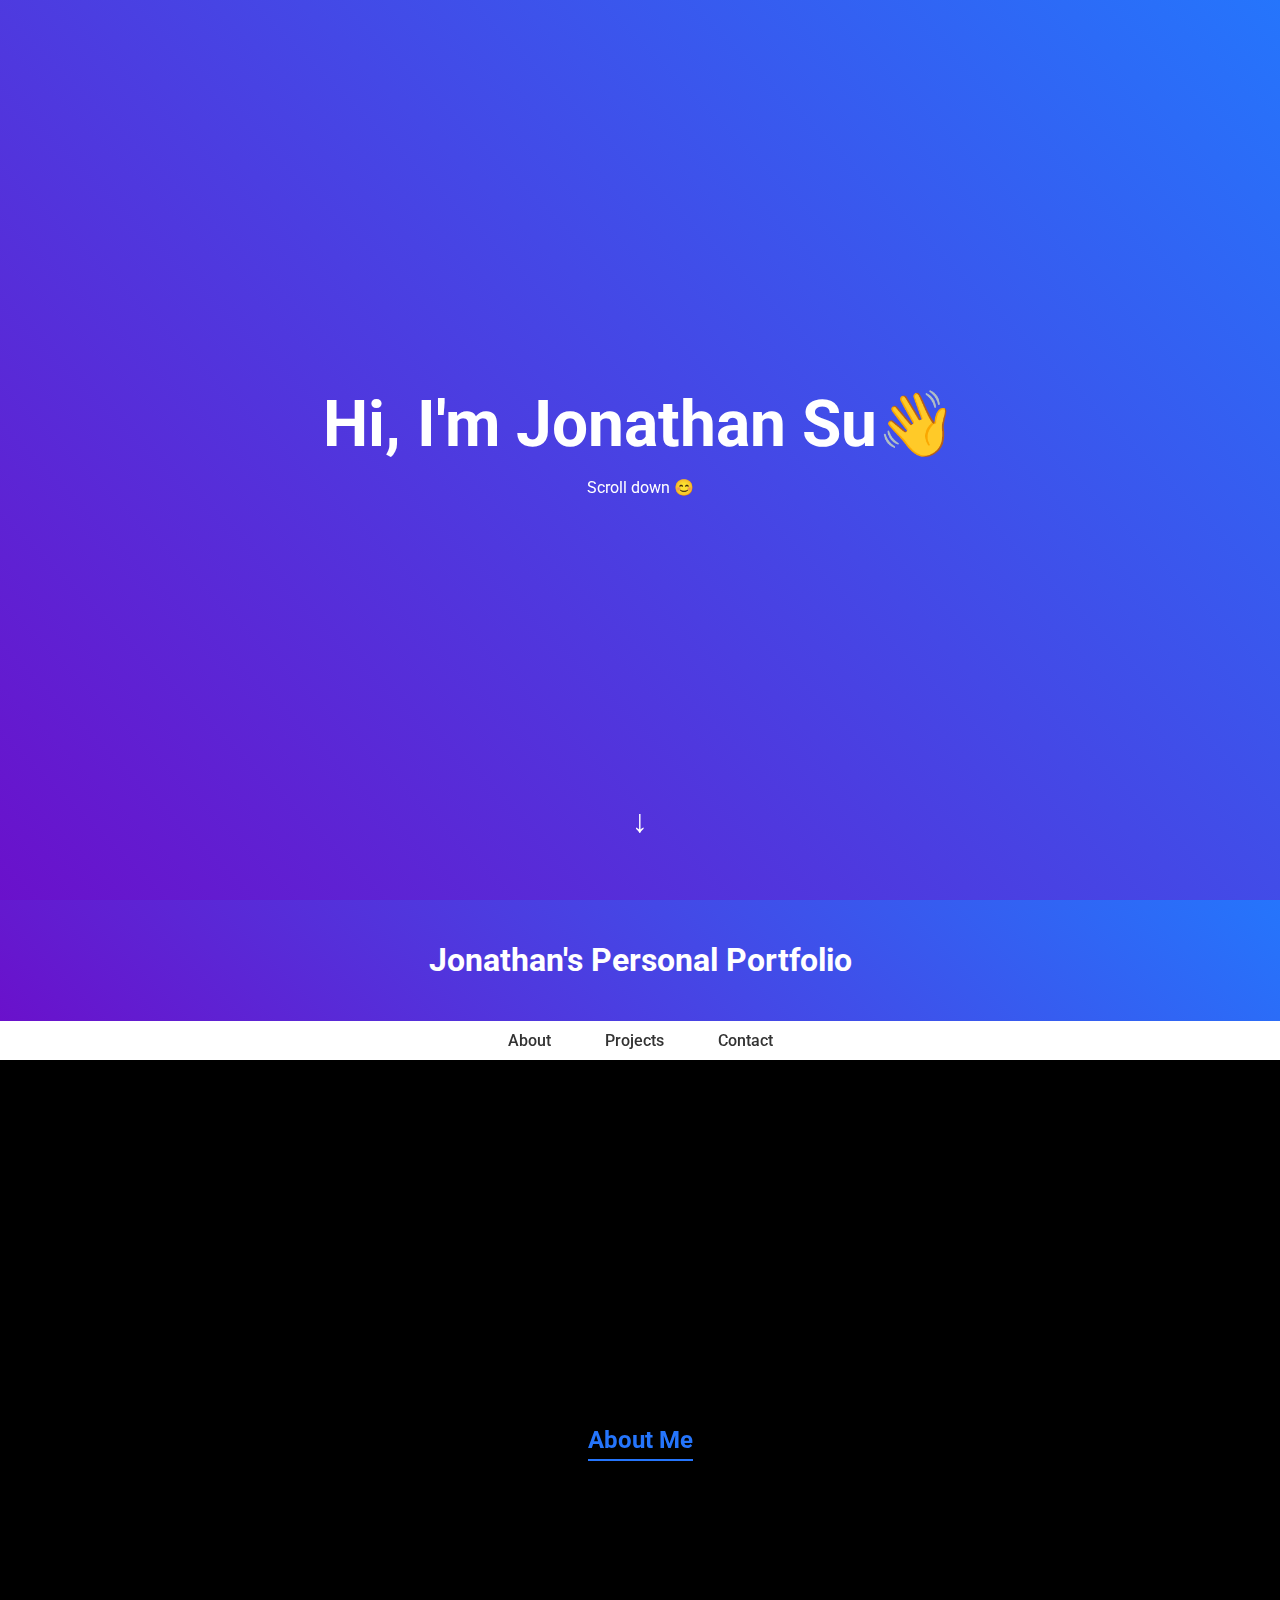
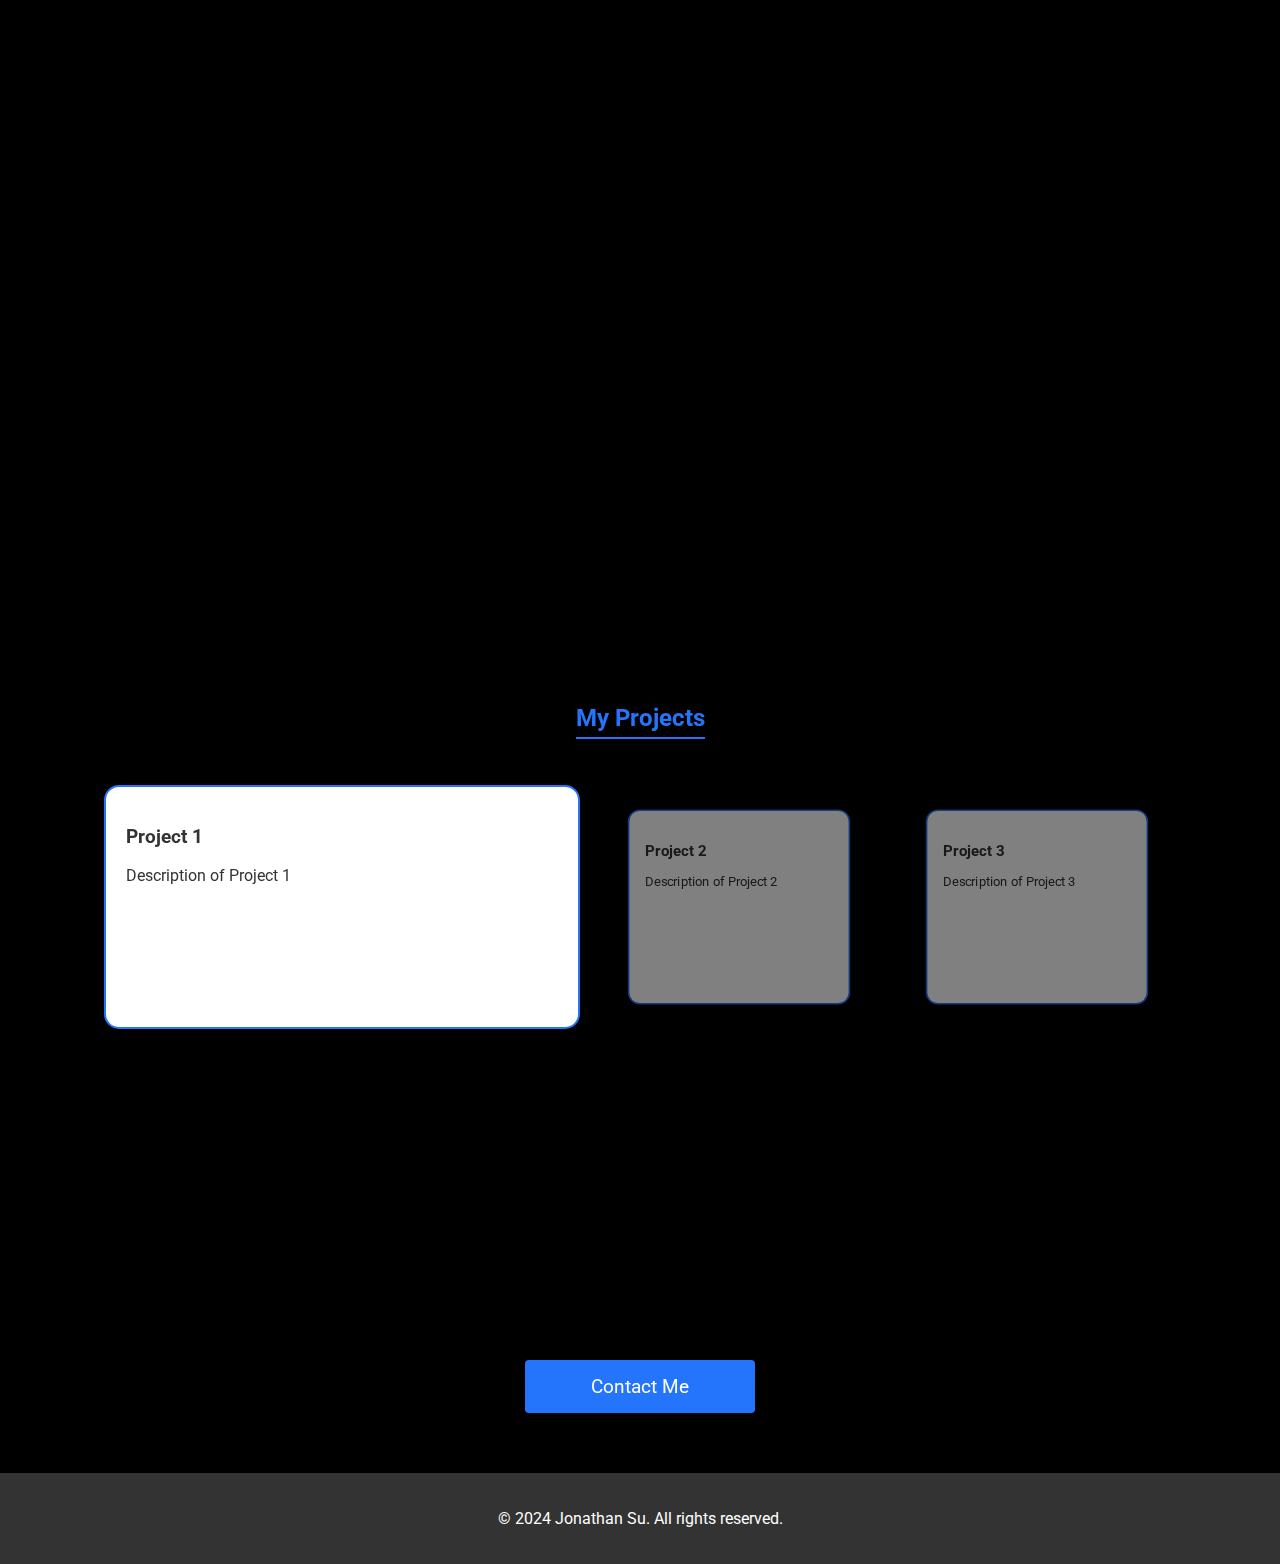
==== index.html @ 25c31d77 "Gave up on creating the holographic swiping effect, instead it now works when the mouse hovers over " ====
<!DOCTYPE html>
<html lang="en">
<head>
    <meta charset="UTF-8">
    <meta name="viewport" content="width=device-width, initial-scale=1.0">
    <title>My Personal Portfolio</title>
    <link href="https://fonts.googleapis.com/css2?family=Roboto:wght@400;700&display=swap" rel="stylesheet">
    <style>
        body {
            font-family: 'Roboto', sans-serif;
            margin: 0;
            padding: 0;
            color: #333;
            background-color: #000;
            overflow-x: hidden;
            scroll-behavior: smooth;
            height: 200vh;
        }

        header {
            background: linear-gradient(45deg, #6a11cb, #2575fc);
            color: #fff;
            padding: 20px;
            text-align: center;
            position: sticky;
            top: 0;
            z-index: 1000;
        }

        nav {
            background-color: #fff;
            box-shadow: 0 4px 8px rgba(0, 0, 0, 0.1);
            padding: 10px 0;
            text-align: center;
            position: sticky;
            top: 0;
            z-index: 999;
        }

        nav a {
            color: #333;
            text-decoration: none;
            padding: 10px 15px;
            margin: 0 10px;
            font-weight: 500;
        }

        nav a:hover {
            color: #2575fc;
            border-bottom: 2px solid #2575fc;
        }

        main {
            padding: 20px;
            max-width: 1200px;
            margin: 0 auto;
        }

        section {
            margin-bottom: 40px;
        }

        h2 {
            color: #2575fc;
            border-bottom: 2px solid #2575fc;
            display: inline-block;
            padding-bottom: 5px;
            animation: titleEffect 1s ease-in-out;
        }

        @keyframes titleEffect {
            0% { color: #fff; border-bottom-color: #fff; }
            100% { color: #2575fc; border-bottom-color: #2575fc; }
        }

        .projects {
            overflow: hidden;
            position: relative;
            display: flex;
            justify-content: center;
        }

        .projects ul {
            list-style: none;
            padding: 0;
            display: flex;
            transition: transform 0.5s ease;
            will-change: transform;
            position: relative;
            justify-content: flex-start;
        }

        .projects li {
            background-color: #fff;
            box-shadow: 0 4px 8px rgba(0, 0, 0, 0.1);
            margin: 10px;
            padding: 20px;
            border-radius: 15px;
            border: 2px solid #2575fc;
            transition: transform 0.5s ease, opacity 0.5s ease;
            flex: 0 1 calc(33.33% - 20px);
            opacity: 0.5;
            transform: scale(0.8);
            width: 300px;
            height: 200px;
        }

        .projects li.active {
            flex: 0 1 calc(60% - 20px);
            transform: scale(1.0);
            opacity: 1;
        }

        footer {
            background-color: #333;
            color: #fff;
            padding: 20px;
            text-align: center;
            position: relative;
        }

        .hero {
            height: 100vh;
            display: flex;
            justify-content: center;
            align-items: center;
            background: linear-gradient(45deg, #6a11cb, #2575fc);
            color: #fff;
            text-align: center;
            position: relative;
            overflow: hidden;
        }

        .hero h1 {
            font-size: 4em;
            margin: 0;
            color: #fff;
            position: relative;
            transition: opacity 0.5s;
        }

        .hero h1 span {
            display: inline-block;
            animation: wave 2s ease-in-out;
        }

        @keyframes wave {
            0%, 100% { transform: rotate(0deg); }
            25% { transform: rotate(20deg); }
            50% { transform: rotate(-10deg); }
            75% { transform: rotate(20deg); }
        }

        .scroll-down {
            position: absolute;
            bottom: 60px;
            left: 50%;
            transform: translateX(-50%);
            font-size: 2em;
            animation: bounce 2s infinite, fadeText 10s infinite;
            z-index: 1001;
        }

        @keyframes bounce {
            0%, 20%, 50%, 80%, 100% { transform: translateY(0); }
            40% { transform: translateY(-40px); }
            60% { transform: translateY(-20px); }
        }

        @keyframes fadeText {
            0%, 100% { opacity: 1; }
            50% { opacity: 0; }
        }

        .starry-background {
            position: fixed;
            top: 0;
            left: 0;
            width: 200%;
            height: 200%;
            background: url('https://www.solarsystemscope.com/textures/download/8k_stars_milky_way.jpg') repeat;
            background-size: cover;
            z-index: -1;
            animation: starsMove 200s infinite linear;
            filter: hue-rotate(240deg); /* Added purple tint */
        }

        @keyframes starsMove {
            0% { background-position: 0 0; }
            100% { background-position: -200px -200px; }
        }

        .contact-button {
            display: block;
            width: 200px;
            margin: 0 auto;
            background-color: #2575fc;
            color: #fff;
            border: none;
            padding: 15px;
            border-radius: 4px;
            cursor: pointer;
            font-size: 1.2em;
            text-align: center;
            text-decoration: none;
            transition: background-color 0.3s;
        }

        .contact-button:hover {
            background-color: #6a11cb;
        }

        .center-content {
            display: flex;
            flex-direction: column;
            align-items: center;
            justify-content: center;
            height: 100vh; /* Adjust height as needed */
        }

        .about-me-box {
            width: 100%;
            max-width: 600px;
            padding: 20px;
            border: 2px solid #2575fc;
            border-radius: 15px;
            margin: 20px 0;
            background-color: #fff;
            opacity: 0;
            transform: translateX(100%);
            transition: transform 0.5s ease, opacity 0.5s ease;
        }

        .about-me-box.in-view {
            opacity: 1;
            transform: translateX(0);
        }
    </style>
</head>
<body>
<div class="starry-background"></div>

<div class="hero">
    <div>
        <h1 class="hero-text">Hi, I'm Jonathan Su</h1>
        <p>Scroll down 😊</p>
        <div class="scroll-down">↓</div>
    </div>
</div>

<header>
    <h1>Jonathan's Personal Portfolio</h1>
</header>

<nav>
    <a href="#about">About</a>
    <a href="#projects">Projects</a>
    <a href="#contact">Contact</a>
</nav>

<main>
    <section id="about">
        <div class="center-content">
            <h2>About Me</h2>
            <div class="about-me-box">
                <p>Hi, my name is Jonathan and I'm a student currently studying in German Swiss International School in Hong Kong. I'm passionate about coding, chess, and machine learning. I hope to meet new awesome and cool people.</p>
            </div>
        </div>
    </section>

    <section id="projects" class="projects">
        <div class="center-content">
            <h2>My Projects</h2>
            <ul>
                <li class="active">
                    <h3>Project 1</h3>
                    <p>Description of Project 1</p>
                </li>
                <li>
                    <h3>Project 2</h3>
                    <p>Description of Project 2</p>
                </li>
                <li>
                    <h3>Project 3</h3>
                    <p>Description of Project 3</p>
                </li>
            </ul>
        </div>
    </section>

    <section>
        <a href="#contact" class="contact-button">Contact Me</a>
    </section>
</main>

<footer>
    <p>&copy; 2024 Jonathan Su. All rights reserved.</p>
</footer>

<script>
    function updateProjects() {
        const projectItems = document.querySelectorAll('.projects li');
        projectItems.forEach(item => {
            item.classList.remove('active');
        });
        projectItems[currentIndex].classList.add('active');

        // Center the active project
        const projectsUl = document.querySelector('.projects ul');
        const activeProject = projectItems[currentIndex];
        const activeProjectRect = activeProject.getBoundingClientRect();
        const ulRect = projectsUl.getBoundingClientRect();
        const offset = activeProjectRect.left - ulRect.left + (activeProjectRect.width / 2) - (window.innerWidth / 2);

        // Prevent the offset from making the list go out of bounds
        const maxOffset = projectsUl.scrollWidth - window.innerWidth;
        const limitedOffset = Math.max(0, Math.min(offset, maxOffset));

        projectsUl.style.transform = `translateX(-${limitedOffset}px)`;
    }

    let currentIndex = 0;
    const projectItems = document.querySelectorAll('.projects li');

    projectItems.forEach((item, index) => {
        item.addEventListener('mouseover', () => {
            currentIndex = index;
            updateProjects();
        });
    });

    window.addEventListener('scroll', function() {
        const scrollPosition = window.scrollY;
        document.querySelector('.starry-background').style.transform = `translate(-${scrollPosition / 5}px, -${scrollPosition / 5}px)`;

        const heroText = document.querySelector('.hero-text');
        if (scrollPosition > 50) {
            heroText.style.opacity = '0';
        } else {
            heroText.style.opacity = '1';
        }

        const aboutMeBox = document.querySelector('.about-me-box');
        const aboutRect = aboutMeBox.getBoundingClientRect();
        if (aboutRect.top < window.innerHeight && aboutRect.bottom >= 0) {
            aboutMeBox.classList.add('in-view');
        } else {
            aboutMeBox.classList.remove('in-view');
        }
    });

    document.addEventListener('DOMContentLoaded', function() {
        const handWave = document.createElement('span');
        handWave.textContent = '👋';
        handWave.classList.add('wave');
        document.querySelector('.hero h1').appendChild(handWave);
    });
</script>
</body>
</html>
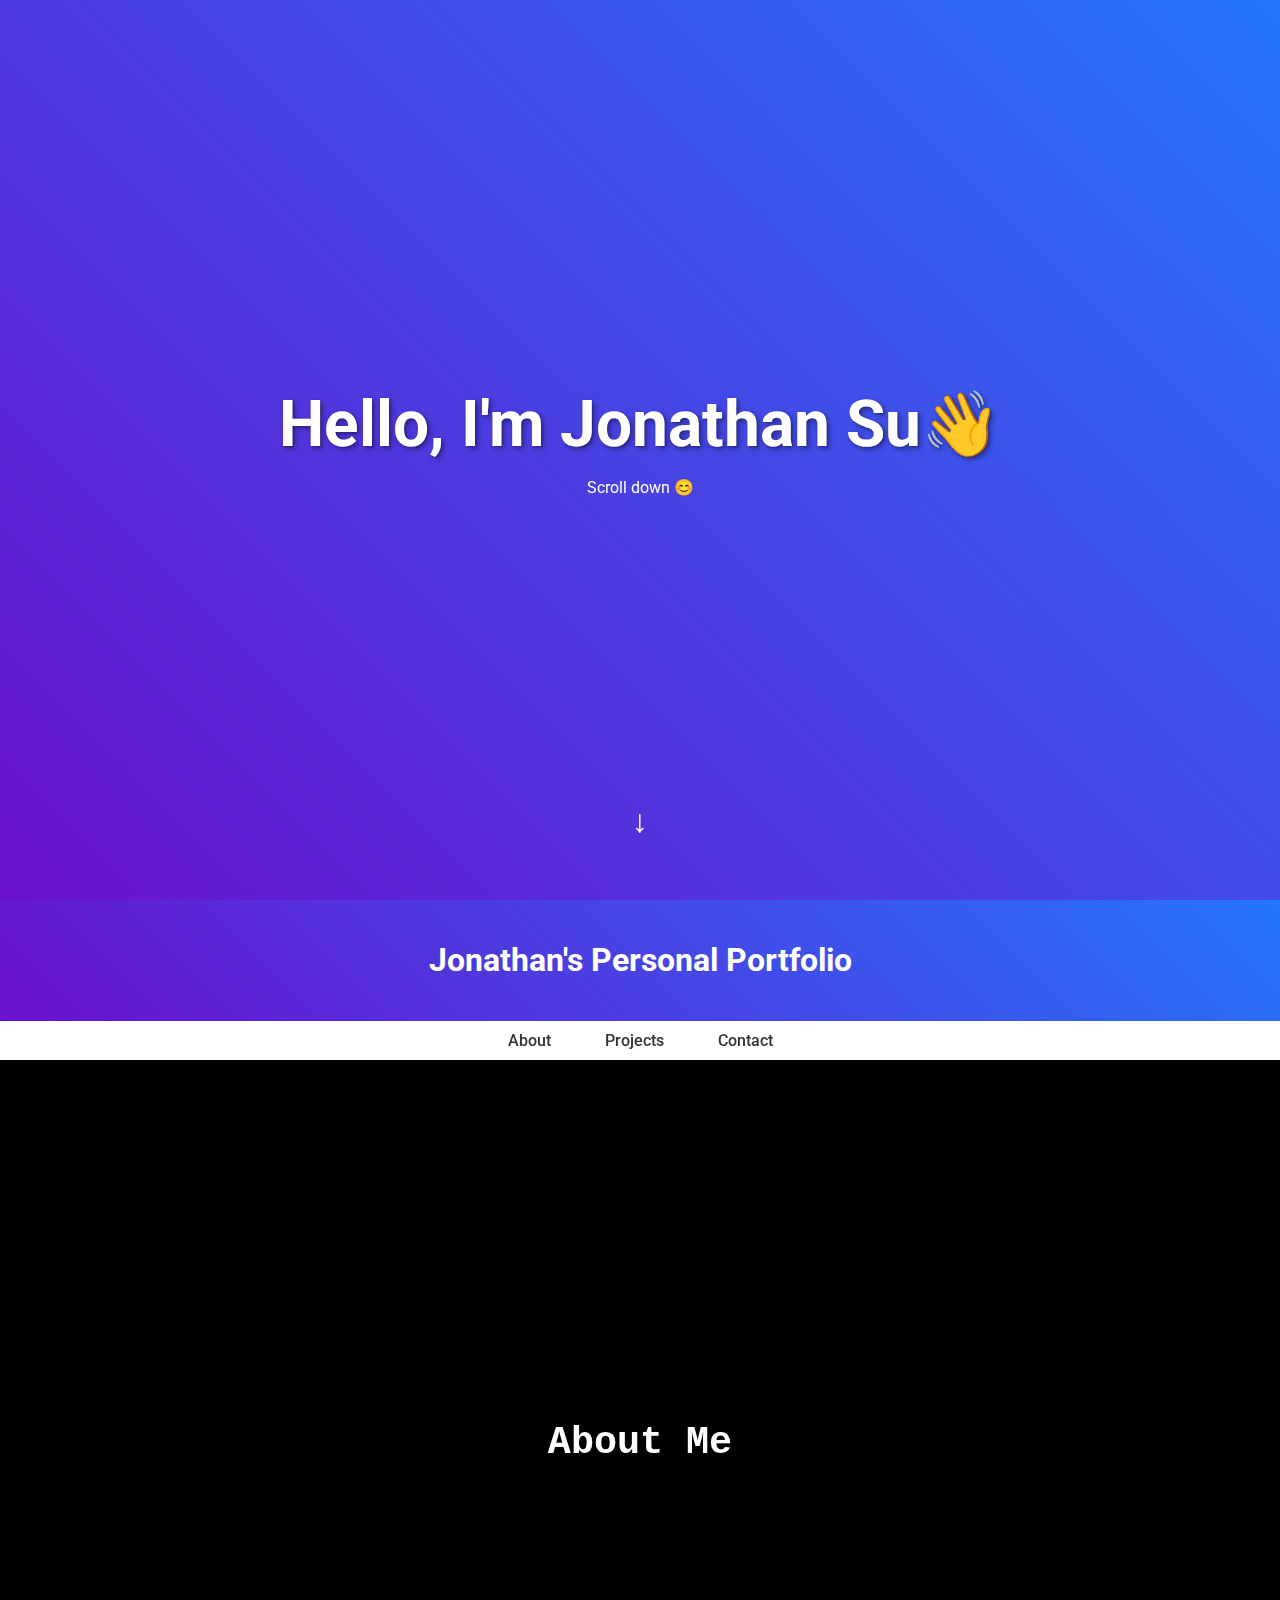
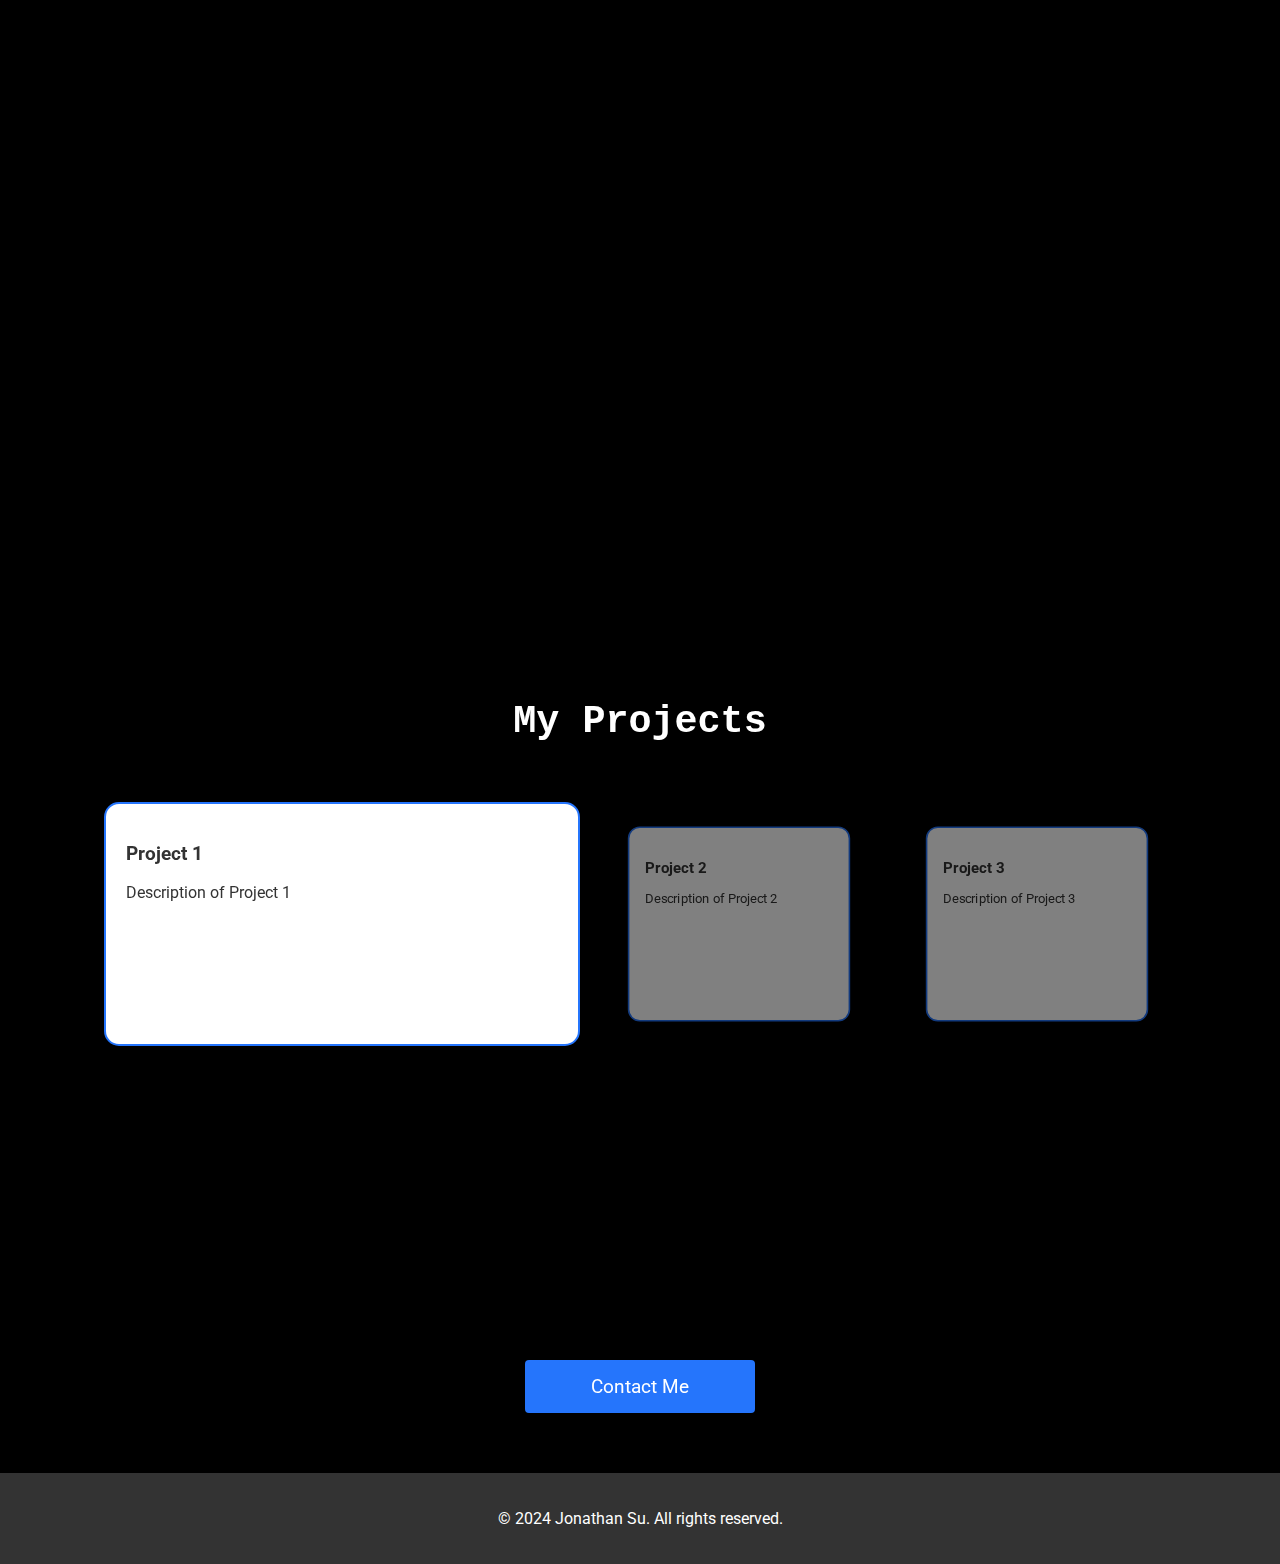
==== commit 259d21d5: "Create a cool tilt effect" ====
--- a/index.html
+++ b/index.html
@@ -61,17 +61,19 @@
         }
 
         h2 {
-            color: #2575fc;
-            border-bottom: 2px solid #2575fc;
-            display: inline-block;
-            padding-bottom: 5px;
-            animation: titleEffect 1s ease-in-out;
-        }
-
-        @keyframes titleEffect {
-            0% { color: #fff; border-bottom-color: #fff; }
-            100% { color: #2575fc; border-bottom-color: #2575fc; }
-        }
+            font-family: 'Space Mono', monospace;
+            font-size: clamp(1rem, 3vw, 3rem);
+            color: white;
+            padding: 0rem clamp(1rem, 2vw, 3rem);
+            border-radius: clamp(0.4rem, 0.75vw, 1rem);
+        }
+
+        h2:hover {
+            background-color: white;
+            color: black;
+        }
+
+
 
         .projects {
             overflow: hidden;
@@ -135,13 +137,20 @@
             font-size: 4em;
             margin: 0;
             color: #fff;
-            position: relative;
+            position: center;
             transition: opacity 0.5s;
+            transition: all 0.1s ease;
+            text-shadow: 1px 1px 2px rgba(0, 0, 0, 0.2), 2px 2px 4px rgba(0, 0, 0, 0.2), 3px 3px 6px rgba(0, 0, 0, 0.2);
+        }
+
+        .hero h1:hover {
+            color: rgba(0, 255, 255, 0.9);
+            font-size: 4.5em;
         }
 
         .hero h1 span {
             display: inline-block;
-            animation: wave 2s ease-in-out;
+            animation: wave 2s ease-in-out infinite;
         }
 
         @keyframes wave {
@@ -235,6 +244,40 @@
             opacity: 1;
             transform: translateX(0);
         }
+
+        #hero-particle-container {
+            position: absolute;
+            top: 50%;
+            left: 50%;
+            transform: translate(-50%, -50%);
+            width: 300px;
+            height: 100px;
+            pointer-events: none;
+            z-index: 1000;
+        }
+
+        .hero .particle {
+            position: absolute;
+            background-color: rgba(0, 150, 255, 0.3);
+            width: 30px;
+            height: 30px;
+            border-radius: 50%;
+            pointer-events: none;
+            animation: particleAnimation 3s forwards;
+            transform-origin: center;
+        }
+
+        @keyframes particleAnimation {
+            0% {
+                transform: scale(1);
+                opacity: 1;
+            }
+            100% {
+                transform: scale(2);
+                opacity: 0;
+            }
+        }
+
     </style>
 </head>
 <body>
@@ -242,12 +285,12 @@
 
 <div class="hero">
     <div>
-        <h1 class="hero-text">Hi, I'm Jonathan Su</h1>
+        <h1 class="hero-text">Hello, I'm Jonathan Su</h1>
         <p>Scroll down 😊</p>
+        <div class="particle-container" id="hero-particle-container"></div> <!-- Container for particles -->
         <div class="scroll-down">↓</div>
     </div>
 </div>
-
 <header>
     <h1>Jonathan's Personal Portfolio</h1>
 </header>
@@ -261,7 +304,7 @@
 <main>
     <section id="about">
         <div class="center-content">
-            <h2>About Me</h2>
+            <h2 data-value="About Me">About Me</h2>
             <div class="about-me-box">
                 <p>Hi, my name is Jonathan and I'm a student currently studying in German Swiss International School in Hong Kong. I'm passionate about coding, chess, and machine learning. I hope to meet new awesome and cool people.</p>
             </div>
@@ -305,14 +348,12 @@
         });
         projectItems[currentIndex].classList.add('active');
 
-        // Center the active project
         const projectsUl = document.querySelector('.projects ul');
         const activeProject = projectItems[currentIndex];
         const activeProjectRect = activeProject.getBoundingClientRect();
         const ulRect = projectsUl.getBoundingClientRect();
         const offset = activeProjectRect.left - ulRect.left + (activeProjectRect.width / 2) - (window.innerWidth / 2);
 
-        // Prevent the offset from making the list go out of bounds
         const maxOffset = projectsUl.scrollWidth - window.innerWidth;
         const limitedOffset = Math.max(0, Math.min(offset, maxOffset));
 
@@ -355,6 +396,82 @@
         handWave.classList.add('wave');
         document.querySelector('.hero h1').appendChild(handWave);
     });
+
+    document.addEventListener('DOMContentLoaded', function() {
+        const particleContainer = document.getElementById('hero-particle-container');
+
+        function createParticle(x, y) {
+            const particle = document.createElement('div');
+            particle.className = 'particle';
+
+            const containerRect = particleContainer.getBoundingClientRect();
+            const particleX = x - containerRect.left;
+            const particleY = y - containerRect.top;
+
+            particle.style.left = `${particleX-15}px`;
+            particle.style.top = `${particleY-15}px`;
+            particleContainer.appendChild(particle);
+
+            particle.addEventListener('animationend', () => {
+                particle.remove();
+            });
+        }
+
+        const heroSection = document.querySelector('.hero');
+        heroSection.addEventListener('mousemove', function(e) {
+            const mouseX = e.pageX;
+            const mouseY = e.pageY;
+
+            createParticle(mouseX, mouseY);
+        });
+
+        heroSection.addEventListener('mousemove', (e) => {
+            const rect = heroSection.getBoundingClientRect();
+            const x = e.clientX - rect.left;
+            const y = e.clientY - rect.top;
+            const centerX = rect.width / 2;
+            const centerY = rect.height / 2;
+
+            const deltaX = x - centerX;
+            const deltaY = y - centerY;
+            const angleX = deltaY / -40;
+            const angleY = -deltaX / -40;
+
+            const heroText = document.querySelector('.hero h1');
+            heroText.style.transform = `perspective(1000px) rotateX(${angleX}deg) rotateY(${angleY}deg)`;
+        });
+    });
+
+    const letters = "ABCDEFGHIJKLMNOPQRSTUVWXYZ";
+
+    let interval = null;
+
+    document.querySelector("h2").onmouseover = event => {
+        let iteration = 0;
+
+        clearInterval(interval);
+
+        interval = setInterval(() => {
+            event.target.innerText = event.target.innerText
+                .split("")
+                .map((letter, index) => {
+                    if(index < iteration) {
+                        return event.target.dataset.value[index];
+                    }
+
+                    return letters[Math.floor(Math.random() * 26)]
+                })
+                .join("");
+
+            if(iteration >= event.target.dataset.value.length){
+                clearInterval(interval);
+            }
+
+            iteration += 1 / 2;
+        }, 30);
+    }
+
+
 </script>
 </body>
 </html>
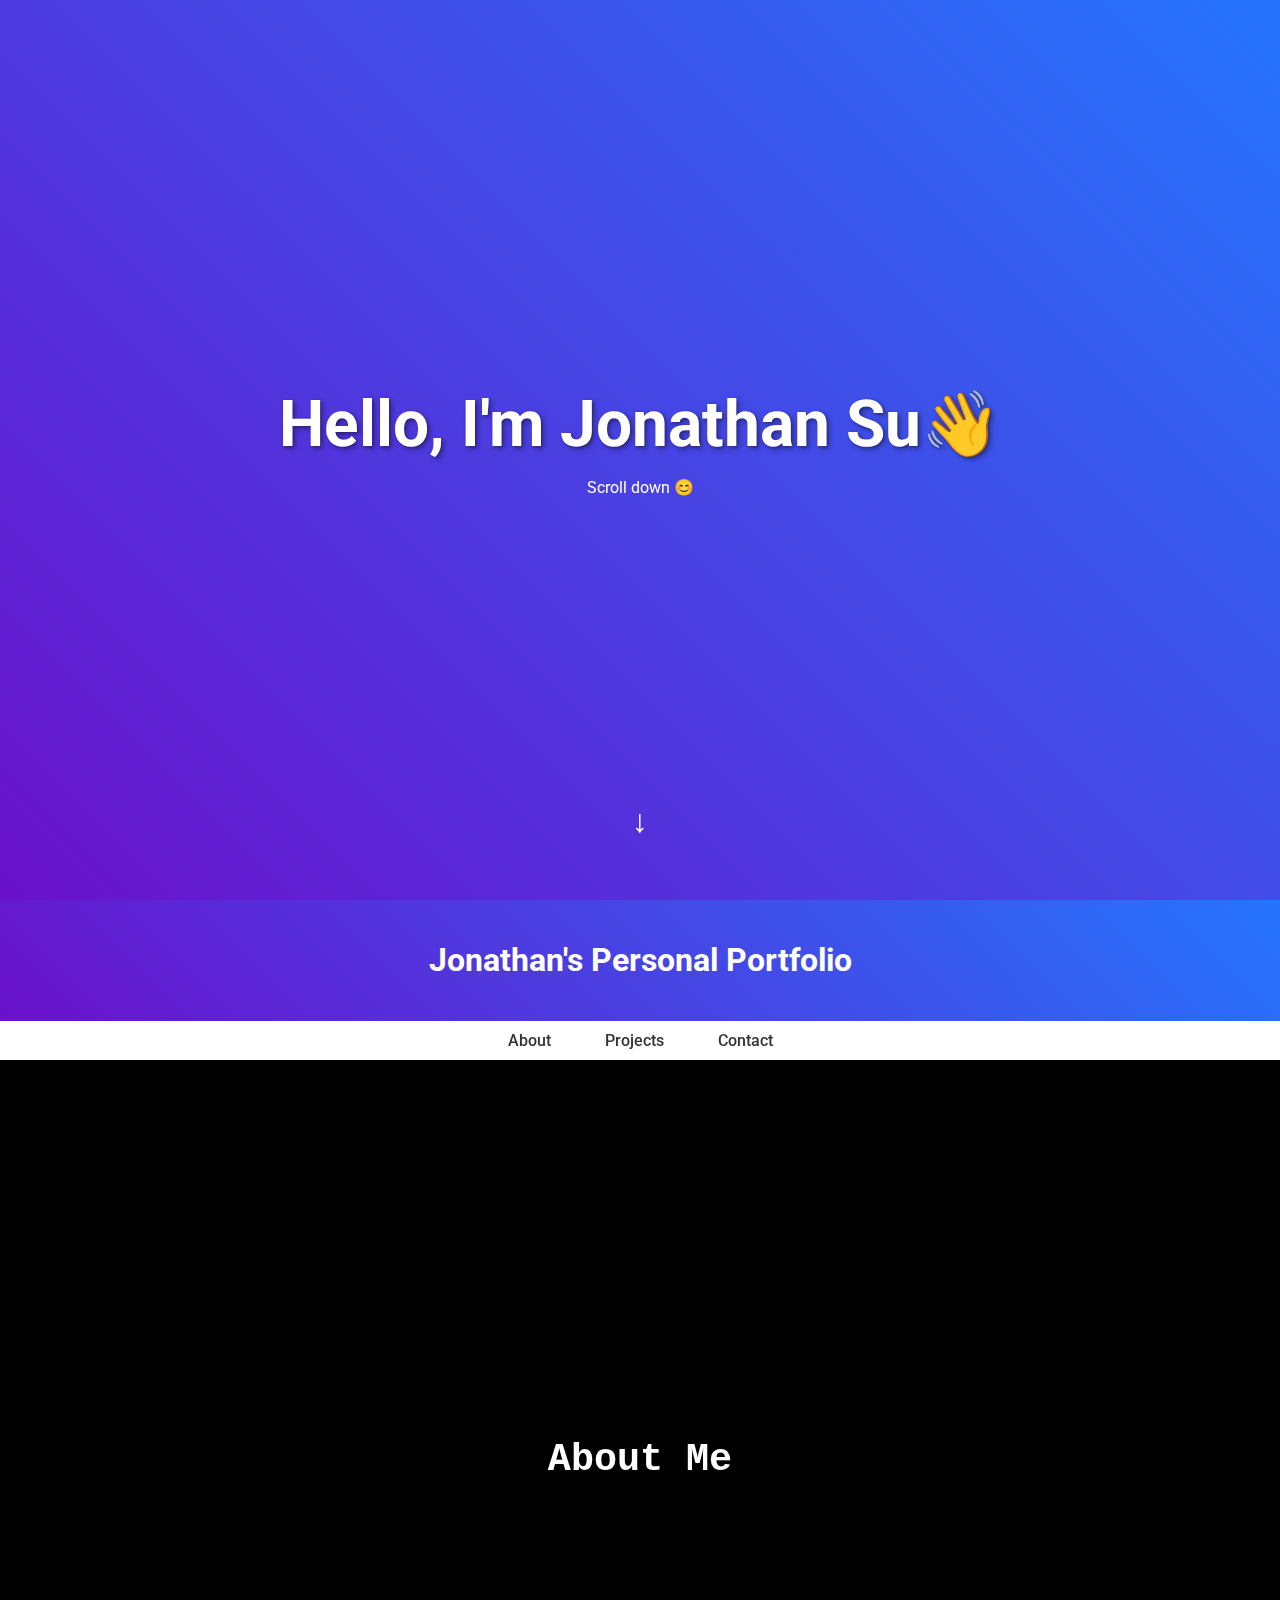
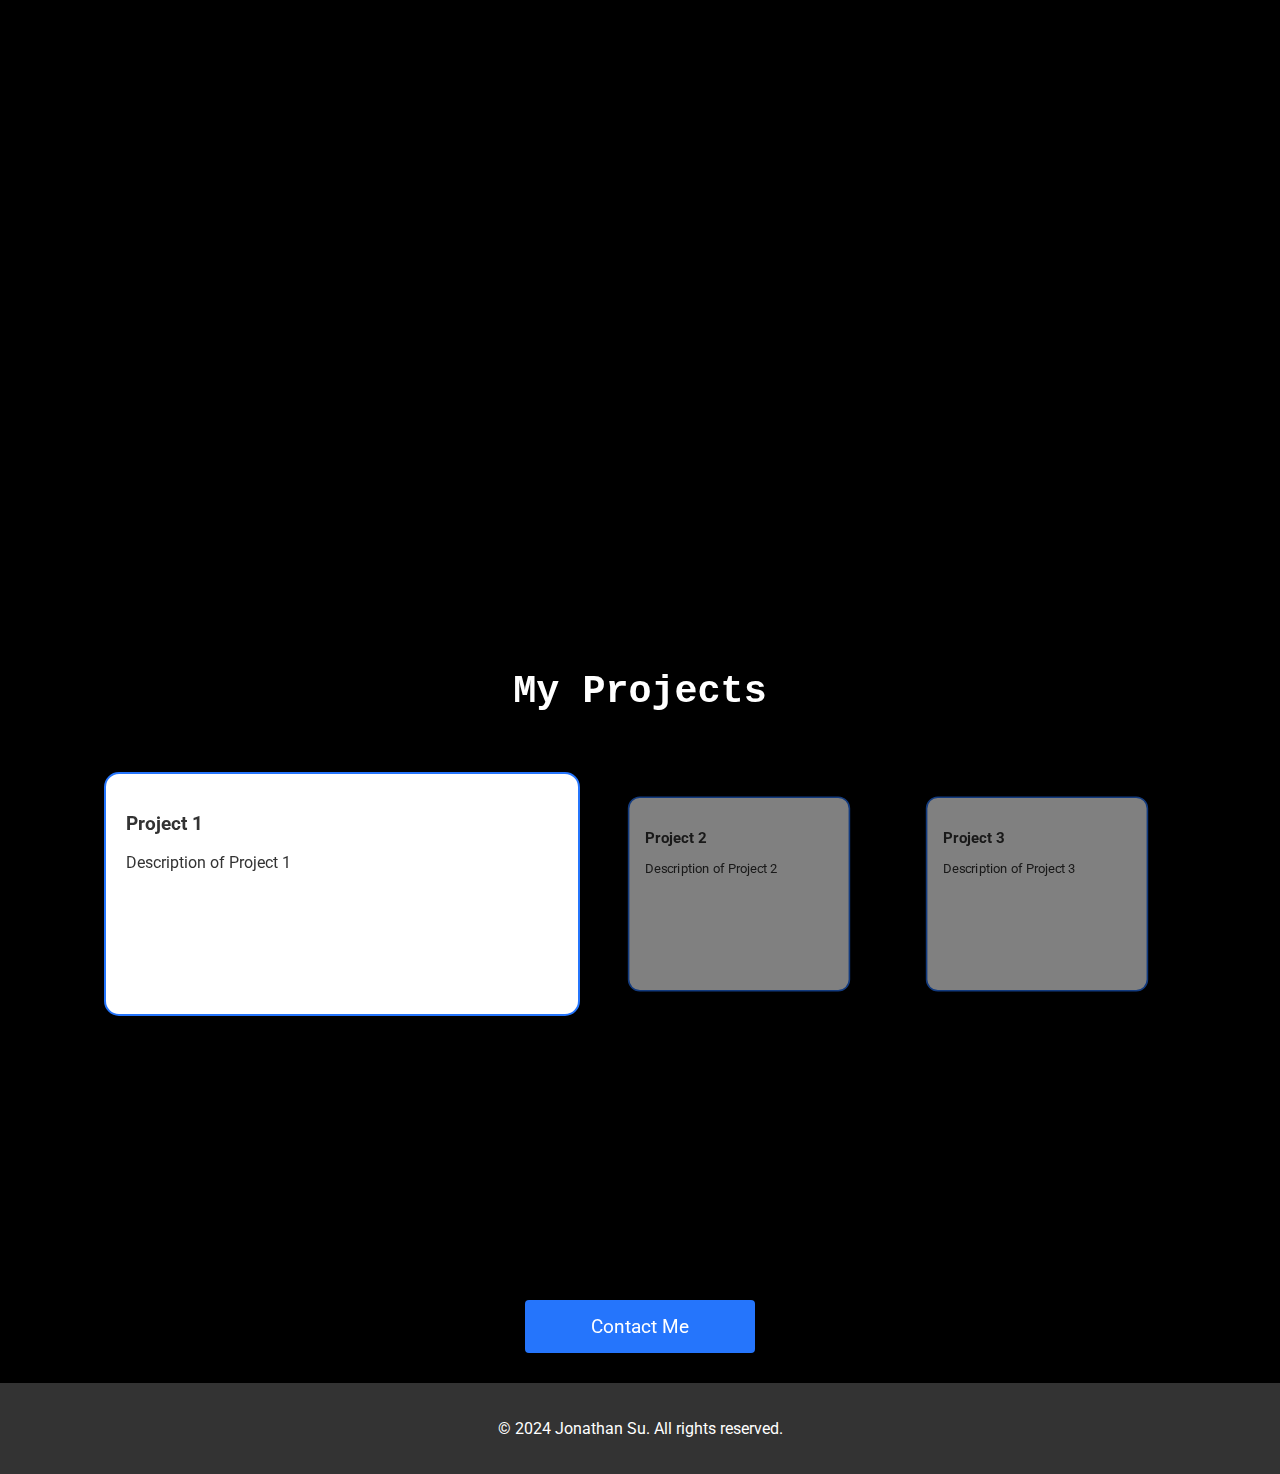
==== commit 2f2515e7: "Contact me button now works" ====
--- a/index.html
+++ b/index.html
@@ -57,7 +57,7 @@
         }
 
         section {
-            margin-bottom: 40px;
+            margin-bottom: 10px;
         }
 
         h2 {
@@ -230,10 +230,10 @@
         .about-me-box {
             width: 100%;
             max-width: 600px;
-            padding: 20px;
-            border: 2px solid #2575fc;
+            padding: 10px;
+            border: 5px solid #2575fc;
             border-radius: 15px;
-            margin: 20px 0;
+            margin: 10px 0;
             background-color: #fff;
             opacity: 0;
             transform: translateX(100%);
@@ -276,6 +276,56 @@
                 transform: scale(2);
                 opacity: 0;
             }
+        }
+
+        .popup-container {
+            display: none;
+            position: fixed;
+            z-index: 1000;
+            top: 0;
+            left: 0;
+            width: 100%;
+            height: 100%;
+            background-color: rgba(0, 0, 0, 0.5); /* Semi-transparent background */
+            overflow: auto;
+            justify-content: center;
+            align-items: center;
+        }
+
+        /* Popup Styles */
+        .popup {
+            background-color: white;
+            padding: 20px;
+            width: 300px;
+            max-width: 80%;
+            text-align: center;
+            border-radius: 8px;
+            box-shadow: 0 0 20px rgba(0, 0, 0, 0.2);
+            position: relative;
+        }
+
+        .popup h3 {
+            font-size: 1.2em;
+            margin-bottom: 10px;
+        }
+
+        .popup p {
+            font-size: 1.1em;
+            color: #333;
+        }
+
+        /* Close Button Styles */
+        .close {
+            position: absolute;
+            top: 10px;
+            right: 10px;
+            font-size: 1.5em;
+            color: #aaa;
+            cursor: pointer;
+        }
+
+        .close:hover {
+            color: #333;
         }
 
     </style>
@@ -332,9 +382,17 @@
     </section>
 
     <section>
-        <a href="#contact" class="contact-button">Contact Me</a>
+        <a href="#" class="contact-button" id="contact" onclick="showEmailPopup()"">Contact Me</a>
     </section>
 </main>
+
+<div class="popup-container" id="popupContainer">
+    <div class="popup">
+        <span class="close" onclick="hideEmailPopup()">&times;</span>
+        <h3>My Email Address:</h3>
+        <p>jon123boss@gmail.com</p>
+    </div>
+</div>
 
 <footer>
     <p>&copy; 2024 Jonathan Su. All rights reserved.</p>
@@ -370,6 +428,16 @@
         });
     });
 
+    document.addEventListener('DOMContentLoaded', function() {
+        const contactButton = document.querySelector('.contact-button');
+
+        contactButton.addEventListener('click', function(e) {
+            e.preventDefault();
+            const contactSection = document.getElementById('contact');
+            contactSection.scrollIntoView({ behavior: 'smooth' });
+        });
+    });
+
     window.addEventListener('scroll', function() {
         const scrollPosition = window.scrollY;
         document.querySelector('.starry-background').style.transform = `translate(-${scrollPosition / 5}px, -${scrollPosition / 5}px)`;
@@ -471,6 +539,15 @@
         }, 30);
     }
 
+    function showEmailPopup() {
+        const popupContainer = document.getElementById('popupContainer');
+        popupContainer.style.display = 'flex';
+    }
+
+    function hideEmailPopup() {
+        const popupContainer = document.getElementById('popupContainer');
+        popupContainer.style.display = 'none';
+    }
 
 </script>
 </body>
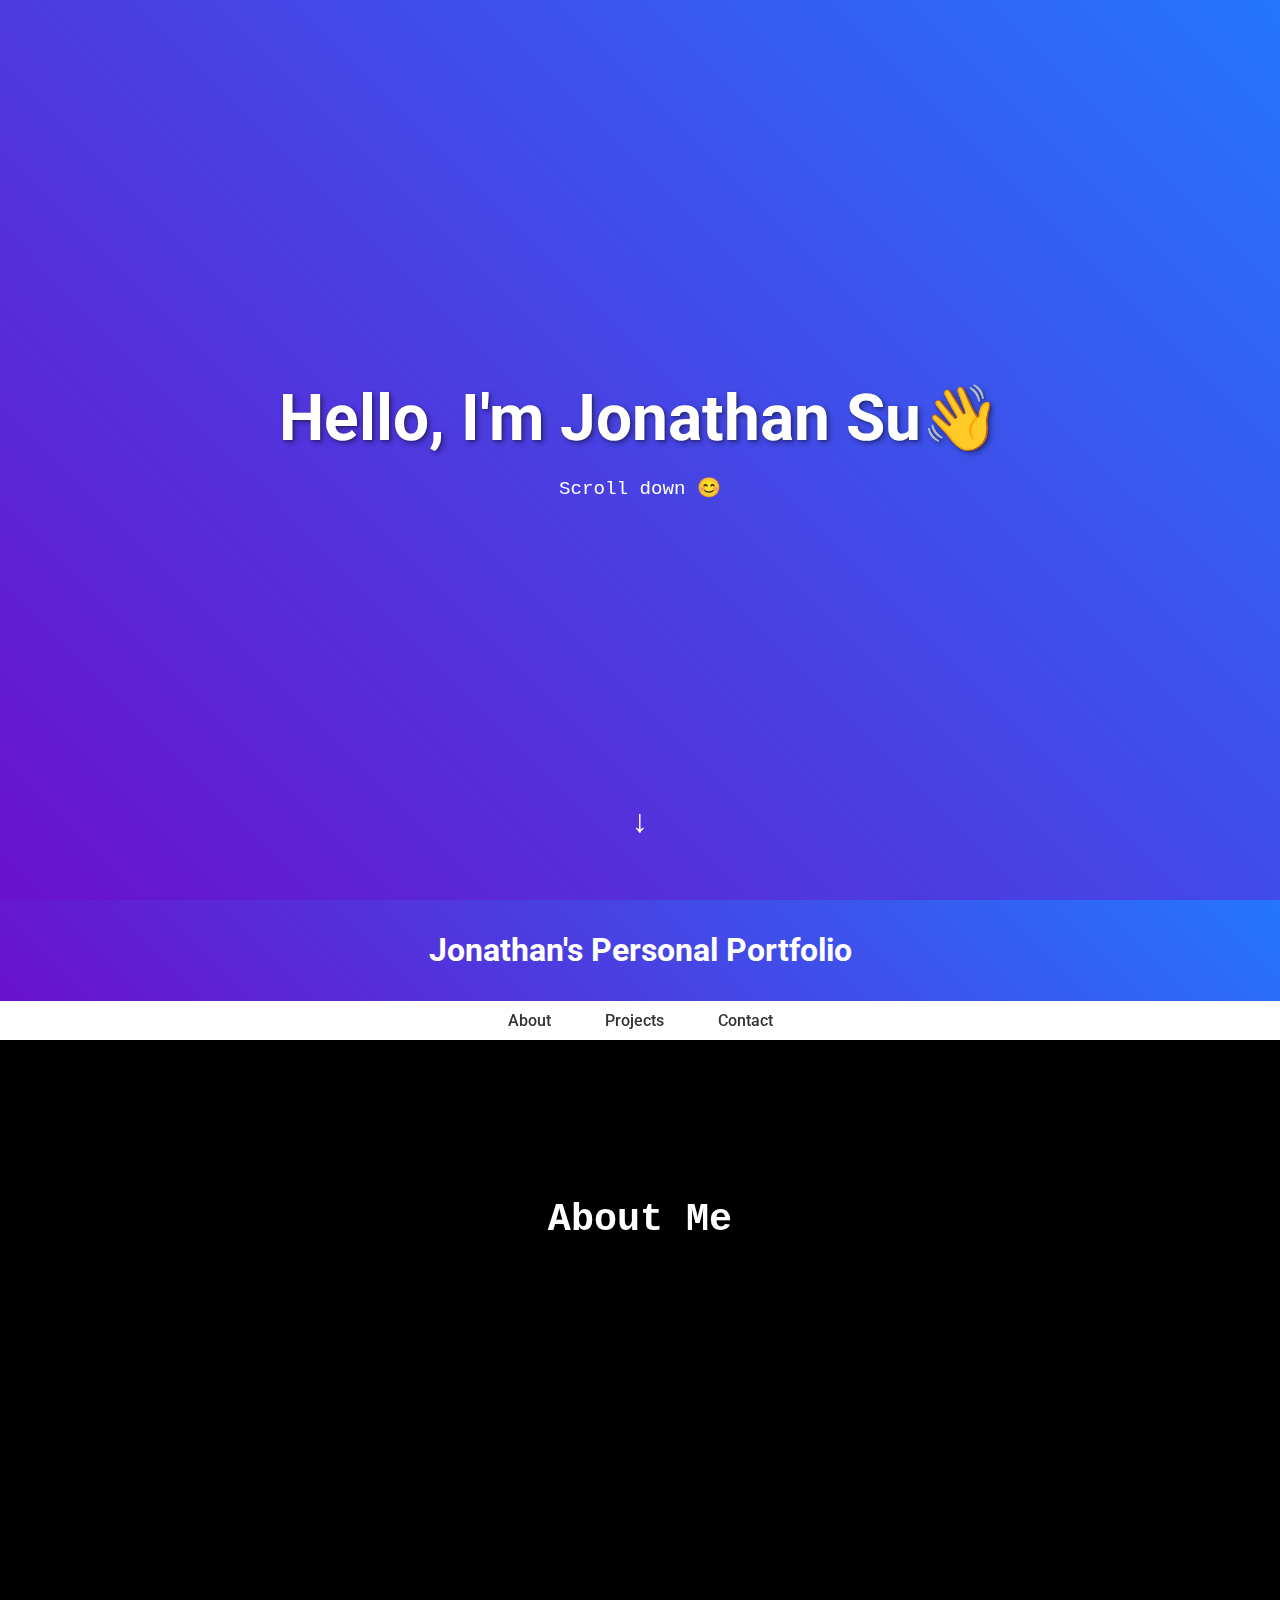
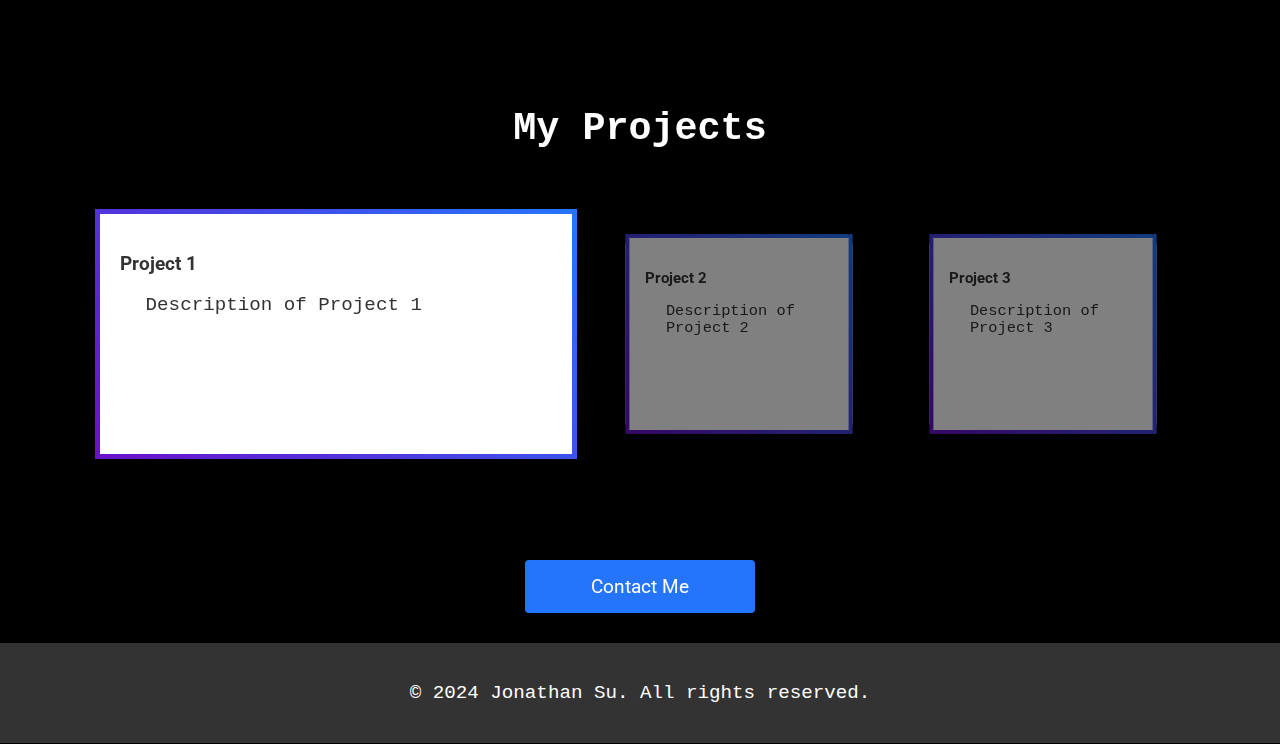
==== commit 8d72fa76: "Contact me button now works" ====
--- a/index.html
+++ b/index.html
@@ -20,7 +20,7 @@
         header {
             background: linear-gradient(45deg, #6a11cb, #2575fc);
             color: #fff;
-            padding: 20px;
+            padding: 10px;
             text-align: center;
             position: sticky;
             top: 0;
@@ -33,7 +33,7 @@
             padding: 10px 0;
             text-align: center;
             position: sticky;
-            top: 0;
+            top: 1;
             z-index: 999;
         }
 
@@ -71,6 +71,12 @@
         h2:hover {
             background-color: white;
             color: black;
+        }
+
+        p {
+            font-family: 'Space Mono', monospace;
+            font-size: clamp(0.5rem, 1.5vw, 1.5rem);
+            padding: 0rem clamp(1rem, 2vw, 3rem);
         }
 
 
@@ -98,7 +104,9 @@
             margin: 10px;
             padding: 20px;
             border-radius: 15px;
-            border: 2px solid #2575fc;
+            border-width: 5px;
+            border-style: solid;
+            border-image: linear-gradient(45deg, #6a11cb, #2575fc) 1;
             transition: transform 0.5s ease, opacity 0.5s ease;
             flex: 0 1 calc(33.33% - 20px);
             opacity: 0.5;
@@ -166,7 +174,7 @@
             left: 50%;
             transform: translateX(-50%);
             font-size: 2em;
-            animation: bounce 2s infinite, fadeText 10s infinite;
+            animation: bounce 2s infinite;
             z-index: 1001;
         }
 
@@ -179,6 +187,25 @@
         @keyframes fadeText {
             0%, 100% { opacity: 1; }
             50% { opacity: 0; }
+        }
+
+        .popping {
+            animation: pop 1s infinite;
+        }
+
+        @keyframes pop {
+            0% {
+                transform: scale(1);
+            }
+            25% {
+                transform: scale(1.2);
+            }
+            75% {
+                transform: scale(1);
+            }
+            100% {
+                transform: scale(1);
+            }
         }
 
         .starry-background {
@@ -224,14 +251,16 @@
             flex-direction: column;
             align-items: center;
             justify-content: center;
-            height: 100vh; /* Adjust height as needed */
+            height: 60vh;
         }
 
         .about-me-box {
             width: 100%;
             max-width: 600px;
             padding: 10px;
-            border: 5px solid #2575fc;
+            border-width: 5px;
+            border-style: solid;
+            border-image: linear-gradient(45deg, #6a11cb, #2575fc) 1;
             border-radius: 15px;
             margin: 10px 0;
             background-color: #fff;
@@ -244,6 +273,12 @@
             opacity: 1;
             transform: translateX(0);
         }
+
+        .about-me-box:hover {
+            transform: scale(1.1);
+            transition: transform 0.3s ease;
+        }
+
 
         #hero-particle-container {
             position: absolute;
@@ -286,13 +321,12 @@
             left: 0;
             width: 100%;
             height: 100%;
-            background-color: rgba(0, 0, 0, 0.5); /* Semi-transparent background */
+            background-color: rgba(0, 0, 0, 0.5);
             overflow: auto;
             justify-content: center;
             align-items: center;
         }
 
-        /* Popup Styles */
         .popup {
             background-color: white;
             padding: 20px;
@@ -336,8 +370,8 @@
 <div class="hero">
     <div>
         <h1 class="hero-text">Hello, I'm Jonathan Su</h1>
-        <p>Scroll down 😊</p>
-        <div class="particle-container" id="hero-particle-container"></div> <!-- Container for particles -->
+        <p class="popping">Scroll down 😊</p>
+        <div class="particle-container" id="hero-particle-container"></div>
         <div class="scroll-down">↓</div>
     </div>
 </div>
@@ -363,7 +397,7 @@
 
     <section id="projects" class="projects">
         <div class="center-content">
-            <h2>My Projects</h2>
+            <h2 data-value="My Projects">My Projects</h2>
             <ul>
                 <li class="active">
                     <h3>Project 1</h3>
@@ -390,7 +424,8 @@
     <div class="popup">
         <span class="close" onclick="hideEmailPopup()">&times;</span>
         <h3>My Email Address:</h3>
-        <p>jon123boss@gmail.com</p>
+        <p id="email">jon123boss@gmail.com</p>
+        <button class="copy-button" onclick="copyEmail()">Copy Email</button>
     </div>
 </div>
 
@@ -549,6 +584,23 @@
         popupContainer.style.display = 'none';
     }
 
+    function copyEmail() {
+        const emailText = document.getElementById('email').innerText;
+
+        const textarea = document.createElement('textarea');
+        textarea.value = emailText;
+        textarea.setAttribute('readonly', '');
+        textarea.style.position = 'absolute';
+        textarea.style.left = '-9999px';
+        document.body.appendChild(textarea);
+
+        textarea.select();
+        document.execCommand('copy');
+
+        document.body.removeChild(textarea);
+        alert('Email copied to clipboard!');
+    }
+
 </script>
 </body>
 </html>
